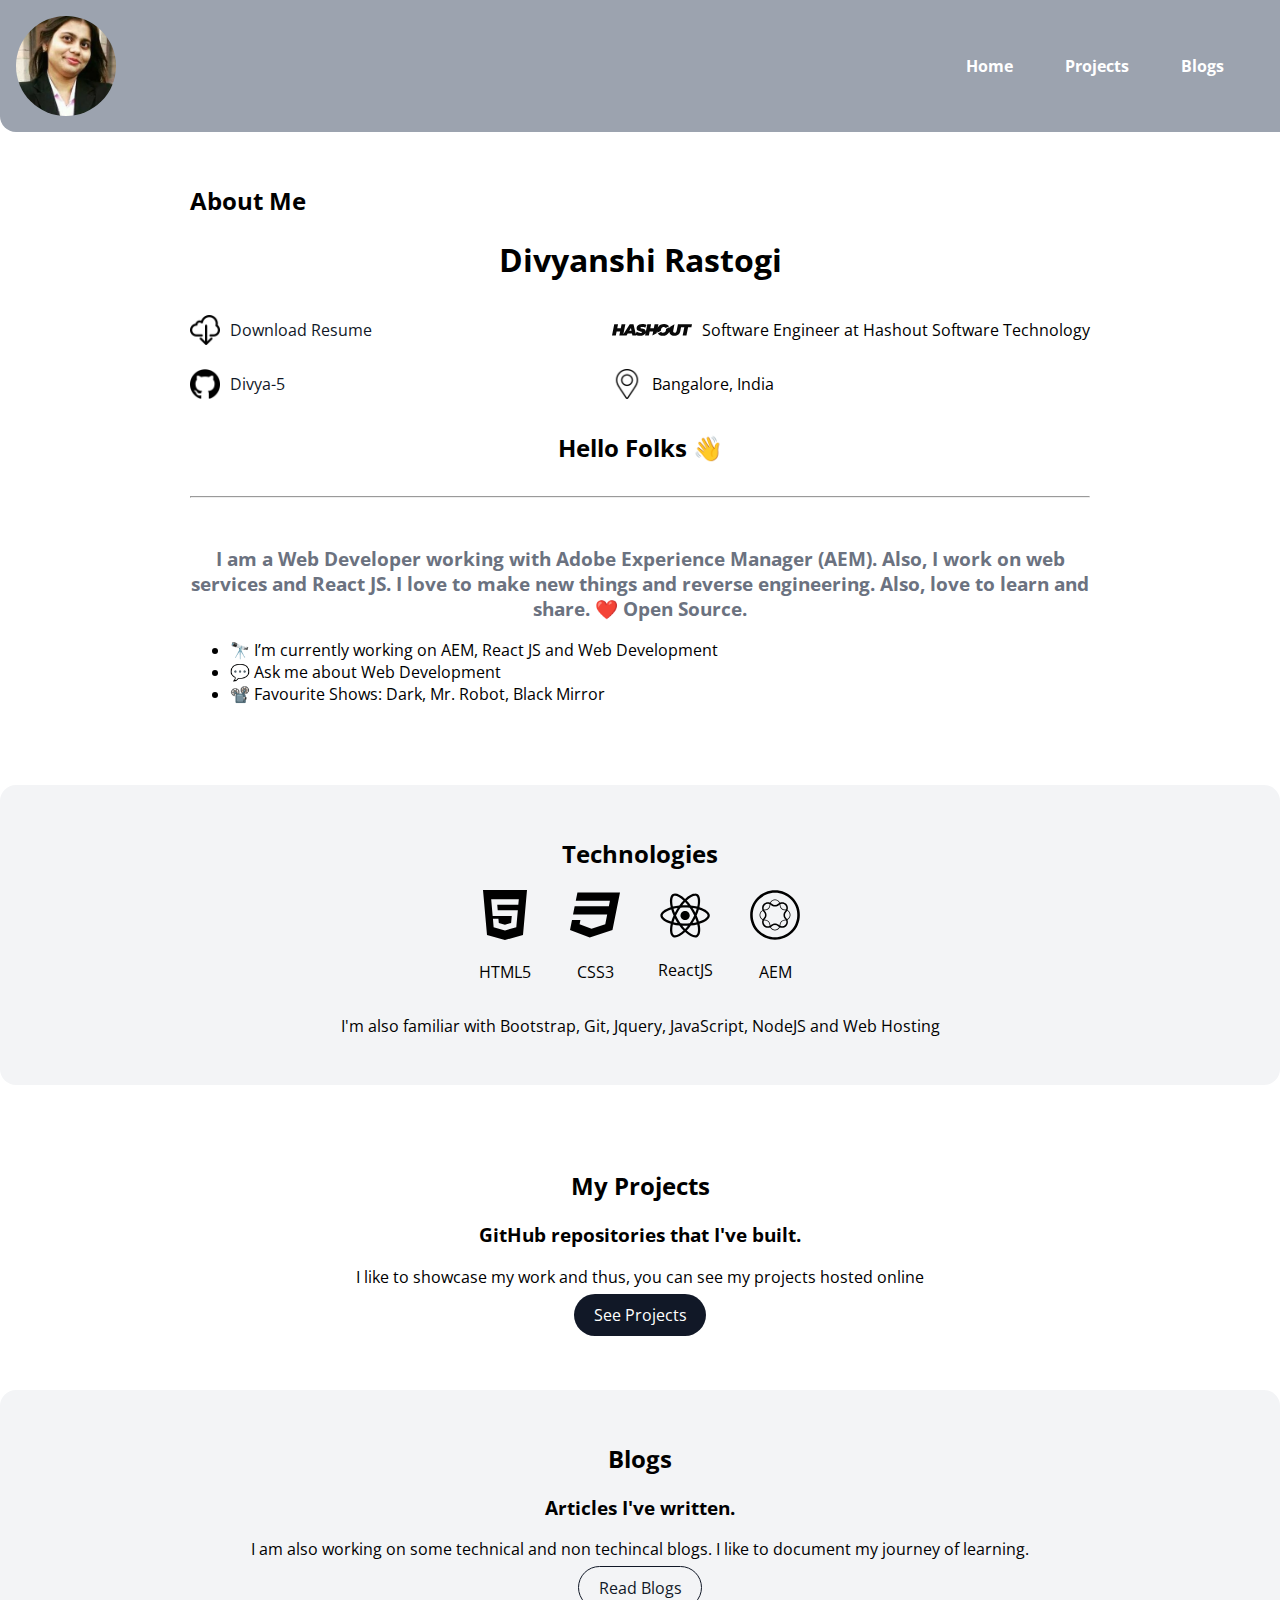
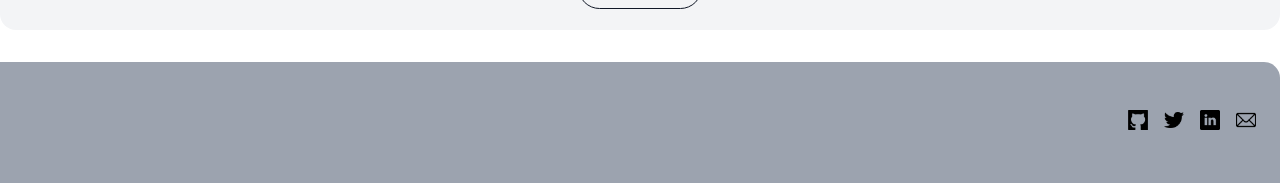
==== index.html @ 8a12d300 "portfoliopage.html" ====
<!DOCTYPE html>
<html lang="en">

<head>
  <meta charset="UTF-8">
  <meta http-equiv="X-UA-Compatible" content="IE=edge">
  <meta name="viewport" content="width=device-width, initial-scale=1.0">
  <title>Divyanshi Rastogi portfolio</title>
  <link href="styles.css" rel="stylesheet" />
</head>

<body>
  <nav class="navigation container">
    <div class="nav-brand">
      <img class="author-img" src="images/1590355480442.jpeg" />
      <ul class="list-non-bullet nav-pills">
        <li class="list-item-inline">
          <a class="link link-active" href="/">Home</a>
        </li>
        <li class="list-item-inline">
          <a class="link" href="/projects.html">Projects</a>
        </li>
        <li class="list-item-inline">
          <a class="link" href="/blogs.html">Blogs</a>
        </li>
      </ul>
    </div>
  </nav>
  <header class="hero container-center">
    <div class="about-me">
      <h2>About Me</h2>
      <h1>Divyanshi Rastogi</h1>
      <div class="flex-containers">
        <div class="details-section">
          <a href="">
          <div class="flex-container">
            <img class="icon" src="images/cloud-computing.png">
            <p>Download Resume</p>
          </div>
        </a>
        <a href="https://github.com/Divya-5">
          <div class="flex-container">
            <img class="icon" src="images/github (1).png">
            <p>Divya-5</p>
          </div>
        </a>
        </div>
        <div class="work-section">
          <div class="flex-container">
            <img class="iconr" src="images/logo.svg">
            <p> Software Engineer at Hashout Software Technology</p>
          </div>
          <div class="flex-container">
            <img class="icon" src="images/pin (1).png">
            <p>Bangalore, India</p>
          </div>
        </div>
      </div>

    </div>
    <h2 class="folk-heading"> Hello Folks 👋</h2>
    <hr>
    <h3 class="hero-heading">
      I am a Web Developer working with Adobe Experience Manager (AEM). Also, I work on web services and React JS. I
      love to make new things and reverse engineering. Also, love to learn and share. ❤️ Open Source.
    </h3>
    <ul>
      <li>
        🔭 I’m currently working on AEM, React JS and Web Development
      </li>
      <li>💬 Ask me about Web Development </li>
      <li>📽️ Favourite Shows: Dark, Mr. Robot, Black Mirror</li>
    </ul>
  </header>
  <section class="section ow">
    <div class="container container-center">
      <h2>Technologies</h2>
      <div class="skill-set">
        <div>
          <img src="images/html_black.svg">
          <p>HTML5</p>
        </div>
        <div>
          <img src="images/css_black.svg">
          <p>CSS3</p>
        </div>
        <div>
          <img src="images/react_black.svg">
          <p>ReactJS</p>
        </div>
        <div>
          <img src="images/aem_black.svg">
          <p>AEM</p>
        </div>
      </div>
      <p>
        I'm also familiar with
        Bootstrap, Git, Jquery, JavaScript, NodeJS and
        Web Hosting
      </p>
    </div>
  </section>
  <section class="section">
    <div class="container container-center">
      <h2>My Projects</h2>
      <h3>GitHub repositories that I've built.</h3>
      <p>
        I like to showcase my work and thus, you can see my projects hosted
        online
      </p>
      <a class="link link-primary" href="/projects.html">See Projects</a>
    </div>
  </section>
  <section class="section ow">
    <div class="container container-center">
      <h2>Blogs</h2>
      <h3>Articles I've written.</h3>
      <p>
        I am also working on some technical and non techincal blogs. I like to
        document my journey of learning.
      </p>
      <a class="link link-secondary" href="/blogs.html">Read Blogs</a>
    </div>
  </section>

  <footer class="footer container">
    <ul class="list-non-bullet">
      <li class="list-item-inline">
        <a class="link" href="https://github.com/Divya-5">
          <img class="icons" src="images/github-logo-silhouette-in-a-square.png" />
        </a>
      </li>
      <li class="list-item-inline">
        <a class="link" href="https://twitter.com/DivyanshiR">
          <img class="icons" src="images/twitter.png" />
        </a>
      </li>
      <li class="list-item-inline">
        <a class="link" href="https://www.linkedin.com/in/divya5rastogi/">
          <img class="icons" src="images/linkedin (1).png" />
        </a>
      </li>
      <li class="list-item-inline">
        <a class="link" href="mailto: divyanshi.rastogi001@gmail.com">
          <img class="icons" src="images/mail.png" />
        </a>
      </li>
    </ul>
  </footer>
</body>

</html>
---- styles.css ----
@import url('https://fonts.googleapis.com/css2?family=Open+Sans:wght@400;700&display=swap');

:root {
  --primary-color: #111827;
  --off-white: #f3f4f6;
  --dark-gray: #6b7280;
  --white-color: #ffffff;
  --grey-color: #9ca3af;
}

body {
  font-family: 'Open Sans', sans-serif;
  margin: 0px auto;
  width: 100%;
}

hr {
  margin: 2rem 0rem;
}

/** spaces **/

.margin-md {
  margin: 2rem;
}

/** container **/
.container {
  padding: 0rem 1rem;
}

.container-center {
  max-width: 900px;
  width: 100%;
  margin: auto;
}

/** links **/
.link {
  box-sizing: border-box;
  text-decoration: none;
  padding: 0.5rem 1rem;
}

.link-primary {
  max-width: 140px;
  padding: 0.6rem 1.2rem;
  background-color: var(--primary-color);
  color: #fff;
  margin: 1rem auto;
  border-radius: 2rem;
}

.link-secondary {
  max-width: 140px;
  margin: 1rem;
  padding: 0.6rem 1.2rem;
  border-radius: 2rem;
  border: 1px solid var(--primary-color);
  color: var(--primary-color);
}

/** lists **/

.list-non-bullet {
  list-style: none;
  padding-inline-start: 0px;
}

.list-item-inline {
  display: inline;
  padding: 0rem 0.5rem;
}

/** look into BEM naming convention for CSS **/


/** navigation **/

.navigation {
  background-color: var(--grey-color);
  color: white;
  padding: 1rem;
  border-bottom-left-radius: 1rem;
}

.navigation .nav-brand {
  font-weight: bold;
  display: flex;
  justify-content: space-between;
  align-items: center;
}

.author-img {
  display: none;
}

.nav-brand a {
  text-decoration: none;
  color: inherit;
}

.navigation .nav-pills {
  text-align: right;
  margin: 0.6rem 1rem;
}

.navigation .link {
  color: white;
}

.navigation .link-active {
  font-weight: bold;
}

/** header **/
.hero {
  padding: 2rem;
}

.about-me h2{
  text-align: left;
}

.flex-container {
  display: flex;
  align-items: center;
  align-content: center;
}

.icons {
  width: 20px;
}

.icon {
  width: 30px;
}

.iconr {
  width: 30px;
}

.flex-container p {
  margin-left: 10px;
}

.folk-heading{
  text-align: center;
}

.hero .hero-heading {
  text-align: center;
  padding-top: 1rem;
  color: var(--dark-gray);
  max-width: 900px;
}

.hero h1 {
  text-align: center;
}

.details-section a {
  text-decoration: none;
  color: var(--primary-color);
}
/** sections **/

.section {
  padding: 2rem;
  margin: 2rem 0;
  border-radius: 1rem;
  text-align: center;
}

.skill-set {
  display: flex;
  justify-content: center;
  align-items: center;
  align-content: center;
}

.skill-set img {
  width: 50px;
  padding: 0 20px;
}

.ow {
  background-color: var(--off-white);
}

/** footers **/

.footer {
  background-color: var(--grey-color);
  padding: 2rem 1rem;
  text-align: center;
  color: black;
  border-top-right-radius: 1rem;
}

.footer .link {
  color: black;
  font-size: 16px;
  padding: 0;
}


.footer ul {
  padding-inline-start: 0px;
  display: flex;
  justify-content: space-around;
  align-items: center;
  align-content: center;
}

/** projects **/
.showcase-list {
  /* padding: 2rem; */
  padding: 2rem;
  border-radius: 1rem;
  text-align: center;
  margin: 3rem auto;
}
.showcase-list h1 {
  margin: 0.5rem;
}

.showcase-list p {
  padding-bottom: 1rem;
}

/** blogs **/

.showcase-blog {
  padding-bottom: 6rem;
}

@media (max-width: 900px) {
  body {
    width: 100%;
  }

  .list-item-inline {
    display: inline;
    padding: 0rem;
  }

  .container-center {
    width: auto;
  }

  .link-primary {
    display: block;
  }
}
@media (min-width: 767px) {
  .flex-containers {
    display: flex;
    align-items: center;
    align-content: center;
    justify-content: space-between;
  }
  .iconr {
    width: 80px;
  }
  .author-img {
    border-radius: 50%;
    width: 100px;
    display: block;
  }
}
@media (min-width: 992px) {
  .footer ul {
    padding-inline-start: 0px;
    display: flex;
    justify-content: flex-end;
    align-items: center;
    align-content: center;
  }
}
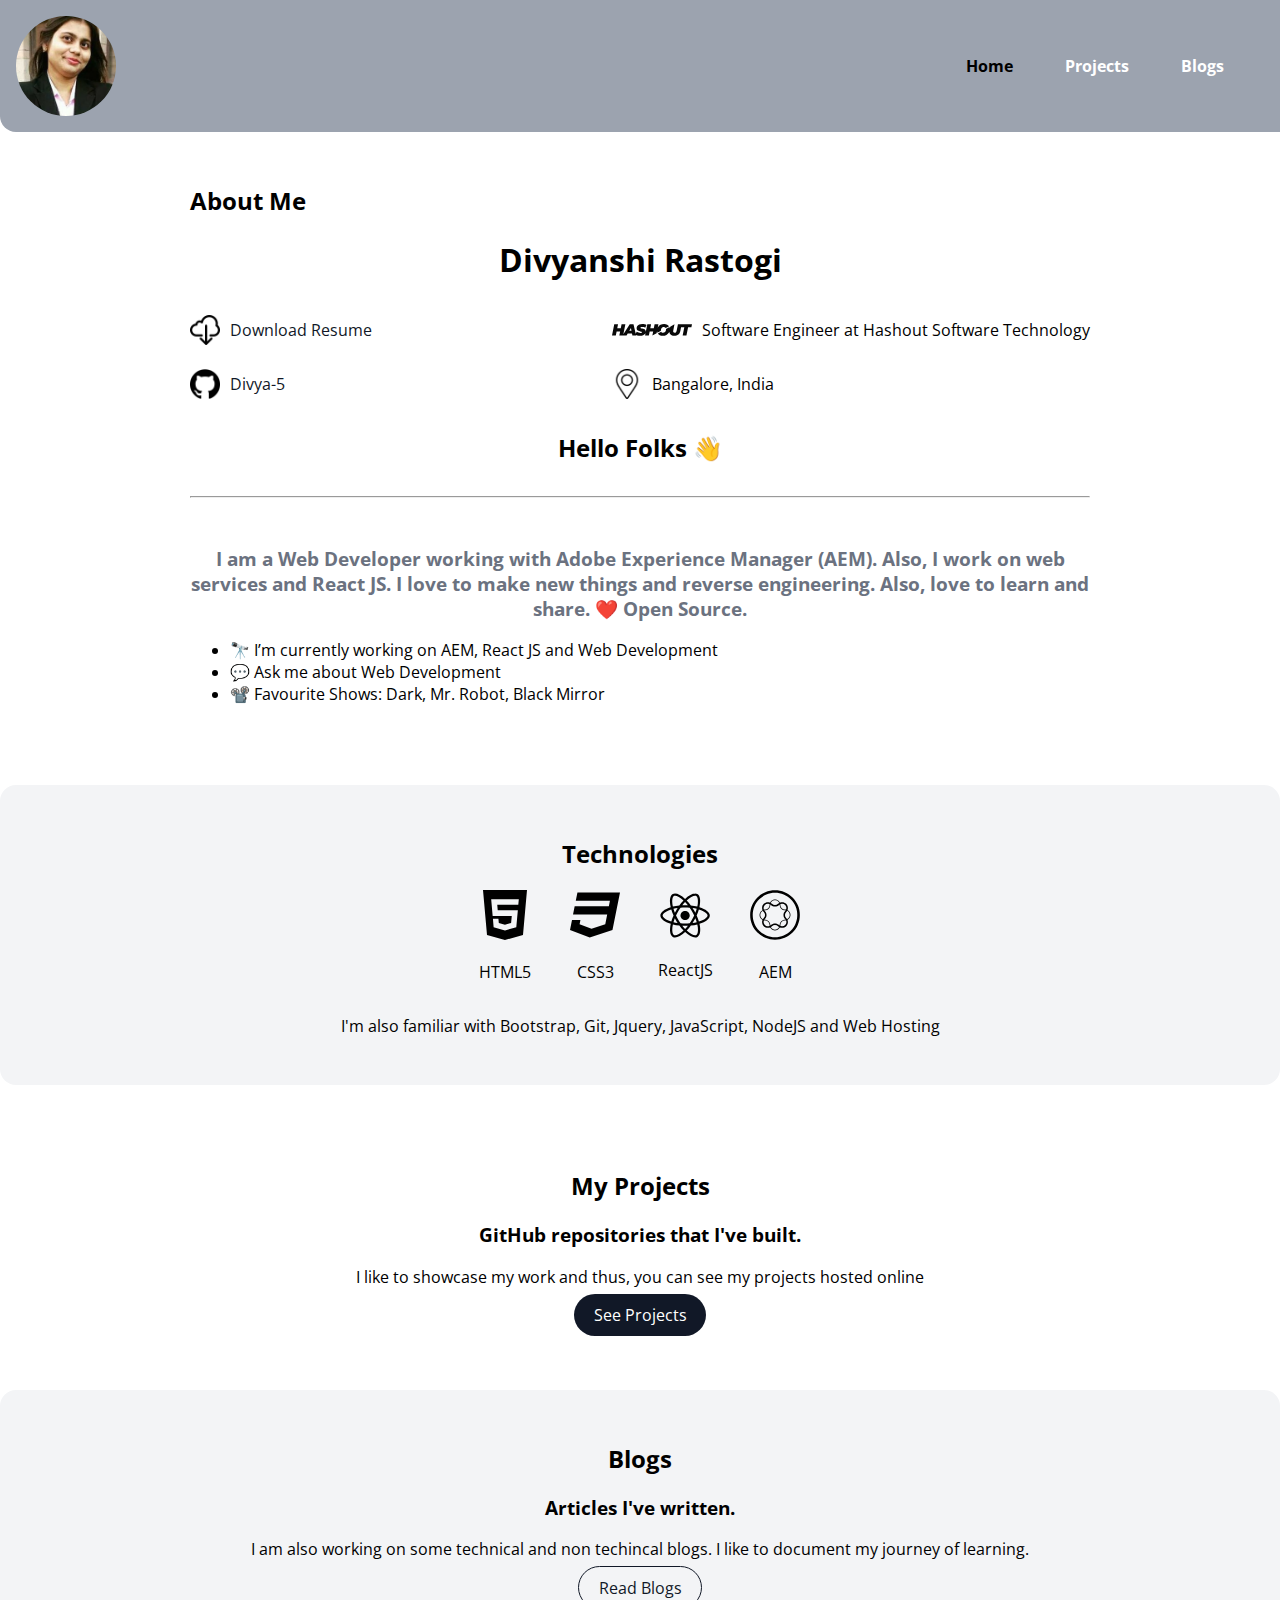
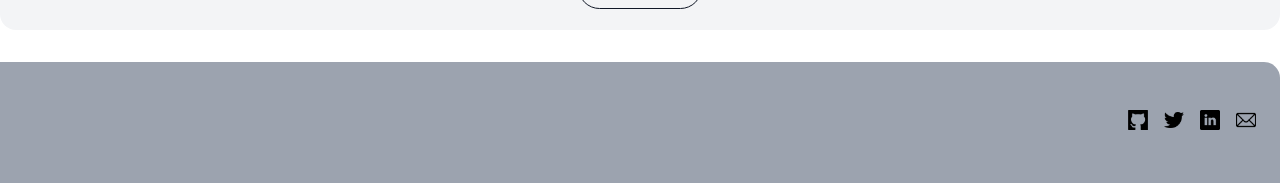
==== commit 71ea4a01: "pages added for project,blog , blog-page" ====
--- a/index.html
+++ b/index.html
@@ -12,16 +12,16 @@
 <body>
   <nav class="navigation container">
     <div class="nav-brand">
-      <img class="author-img" src="images/1590355480442.jpeg" />
+      <img class="author-img" src="images/divyanshi.jpeg"  alt="divyanshi-img" />
       <ul class="list-non-bullet nav-pills">
         <li class="list-item-inline">
-          <a class="link link-active" href="/">Home</a>
+          <a class="link link-active" href="/" target="_blank">Home</a>
         </li>
         <li class="list-item-inline">
-          <a class="link" href="/projects.html">Projects</a>
+          <a class="link" href="/projects.html" target="_blank">Projects</a>
         </li>
         <li class="list-item-inline">
-          <a class="link" href="/blogs.html">Blogs</a>
+          <a class="link" href="/blogs.html" target="_blank">Blogs</a>
         </li>
       </ul>
     </div>
@@ -32,26 +32,26 @@
       <h1>Divyanshi Rastogi</h1>
       <div class="flex-containers">
         <div class="details-section">
-          <a href="">
+          <a href="" target="_blank">
           <div class="flex-container">
-            <img class="icon" src="images/cloud-computing.png">
+            <img class="icon" src="images/cloud-computing.png" alt="resume-icon">
             <p>Download Resume</p>
           </div>
         </a>
-        <a href="https://github.com/Divya-5">
+        <a href="https://github.com/Divya-5" target="_blank">
           <div class="flex-container">
-            <img class="icon" src="images/github (1).png">
+            <img class="icon" src="images/github (1).png"  alt="github-icon">
             <p>Divya-5</p>
           </div>
         </a>
         </div>
         <div class="work-section">
           <div class="flex-container">
-            <img class="iconr" src="images/logo.svg">
+            <img class="iconr" src="images/logo.svg" alt="company-icon">
             <p> Software Engineer at Hashout Software Technology</p>
           </div>
           <div class="flex-container">
-            <img class="icon" src="images/pin (1).png">
+            <img class="icon" src="images/pin (1).png" alt="location-icon">
             <p>Bangalore, India</p>
           </div>
         </div>
@@ -77,19 +77,19 @@
       <h2>Technologies</h2>
       <div class="skill-set">
         <div>
-          <img src="images/html_black.svg">
+          <img src="images/html_black.svg" alt="html-icon">
           <p>HTML5</p>
         </div>
         <div>
-          <img src="images/css_black.svg">
+          <img src="images/css_black.svg" alt="css-icon">
           <p>CSS3</p>
         </div>
         <div>
-          <img src="images/react_black.svg">
+          <img src="images/react_black.svg" alt="react-icon">
           <p>ReactJS</p>
         </div>
         <div>
-          <img src="images/aem_black.svg">
+          <img src="images/aem_black.svg" alt="aem-icon">
           <p>AEM</p>
         </div>
       </div>
@@ -108,7 +108,7 @@
         I like to showcase my work and thus, you can see my projects hosted
         online
       </p>
-      <a class="link link-primary" href="/projects.html">See Projects</a>
+      <a class="link link-primary" href="/projects.html" target="_blank">See Projects</a>
     </div>
   </section>
   <section class="section ow">
@@ -119,30 +119,30 @@
         I am also working on some technical and non techincal blogs. I like to
         document my journey of learning.
       </p>
-      <a class="link link-secondary" href="/blogs.html">Read Blogs</a>
+      <a class="link link-secondary" href="/blogs.html" target="_blank">Read Blogs</a>
     </div>
   </section>
 
   <footer class="footer container">
     <ul class="list-non-bullet">
       <li class="list-item-inline">
-        <a class="link" href="https://github.com/Divya-5">
-          <img class="icons" src="images/github-logo-silhouette-in-a-square.png" />
+        <a class="link" href="https://github.com/Divya-5" target="_blank">
+          <img class="icons" src="images/github-logo-silhouette-in-a-square.png" alt="github-icon"/>
         </a>
       </li>
       <li class="list-item-inline">
-        <a class="link" href="https://twitter.com/DivyanshiR">
-          <img class="icons" src="images/twitter.png" />
+        <a class="link" href="https://twitter.com/DivyanshiR" target="_blank">
+          <img class="icons" src="images/twitter.png"  alt="twitter-icon" />
         </a>
       </li>
       <li class="list-item-inline">
-        <a class="link" href="https://www.linkedin.com/in/divya5rastogi/">
-          <img class="icons" src="images/linkedin (1).png" />
+        <a class="link" href="https://www.linkedin.com/in/divya5rastogi/" target="_blank">
+          <img class="icons" src="images/linkedin (1).png" alt="linkedin-icon" />
         </a>
       </li>
       <li class="list-item-inline">
-        <a class="link" href="mailto: divyanshi.rastogi001@gmail.com">
-          <img class="icons" src="images/mail.png" />
+        <a class="link" href="mailto: divyanshi.rastogi001@gmail.com" target="_blank">
+          <img class="icons" src="images/mail.png"   alt="mail-icon"/>
         </a>
       </li>
     </ul>
--- a/styles.css
+++ b/styles.css
@@ -111,6 +111,7 @@
 
 .navigation .link-active {
   font-weight: bold;
+  color:black
 }
 
 /** header **/
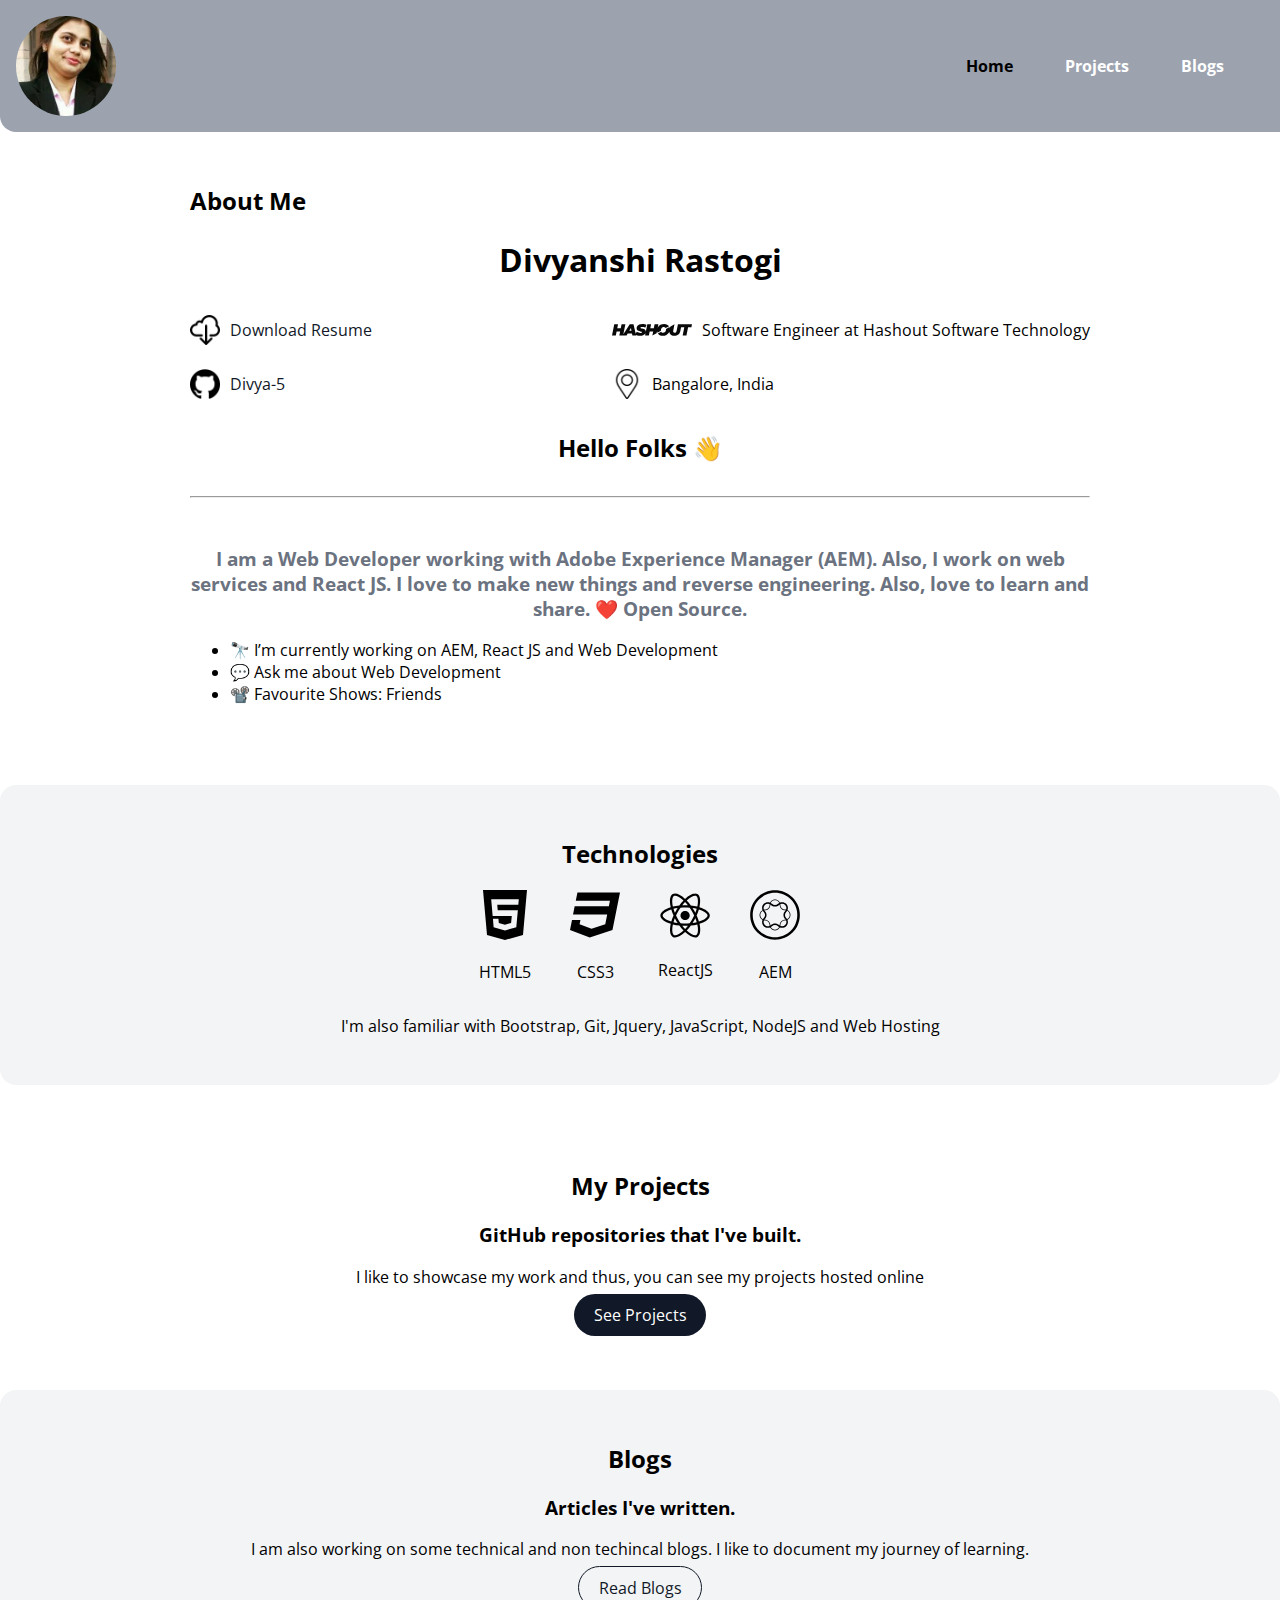
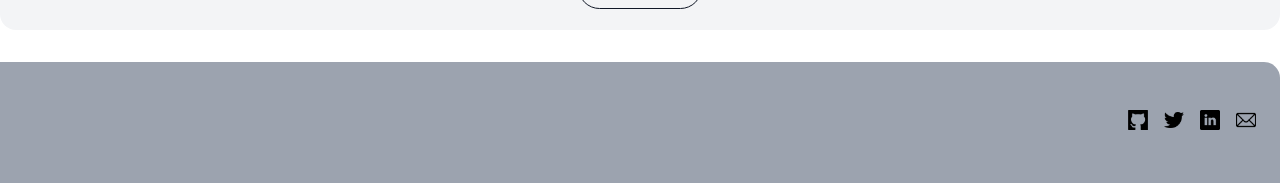
==== commit ea419e7f: "remove series" ====
--- a/index.html
+++ b/index.html
@@ -69,7 +69,7 @@
         🔭 I’m currently working on AEM, React JS and Web Development
       </li>
       <li>💬 Ask me about Web Development </li>
-      <li>📽️ Favourite Shows: Dark, Mr. Robot, Black Mirror</li>
+      <li>📽️ Favourite Shows: Friends</li>
     </ul>
   </header>
   <section class="section ow">
--- a/styles.css
+++ b/styles.css
@@ -6,6 +6,7 @@
   --dark-gray: #6b7280;
   --white-color: #ffffff;
   --grey-color: #9ca3af;
+  --black-color: black;
 }
 
 body {
@@ -46,7 +47,7 @@
   max-width: 140px;
   padding: 0.6rem 1.2rem;
   background-color: var(--primary-color);
-  color: #fff;
+  color: var(--white-color);
   margin: 1rem auto;
   border-radius: 2rem;
 }
@@ -76,10 +77,9 @@
 
 
 /** navigation **/
-
 .navigation {
   background-color: var(--grey-color);
-  color: white;
+  color: var(--white-color);
   padding: 1rem;
   border-bottom-left-radius: 1rem;
 }
@@ -106,15 +106,18 @@
 }
 
 .navigation .link {
-  color: white;
+  color: var(--white-color);
 }
 
 .navigation .link-active {
   font-weight: bold;
-  color:black
+  color:var(--black-color);
 }
 
 /** header **/
+.showcase-blog-img{
+  text-align: center;
+}
 .hero {
   padding: 2rem;
 }
@@ -200,7 +203,7 @@
 }
 
 .footer .link {
-  color: black;
+  color:var(--black-color);
   font-size: 16px;
   padding: 0;
 }
@@ -279,3 +282,4 @@
     align-content: center;
   }
 }
+
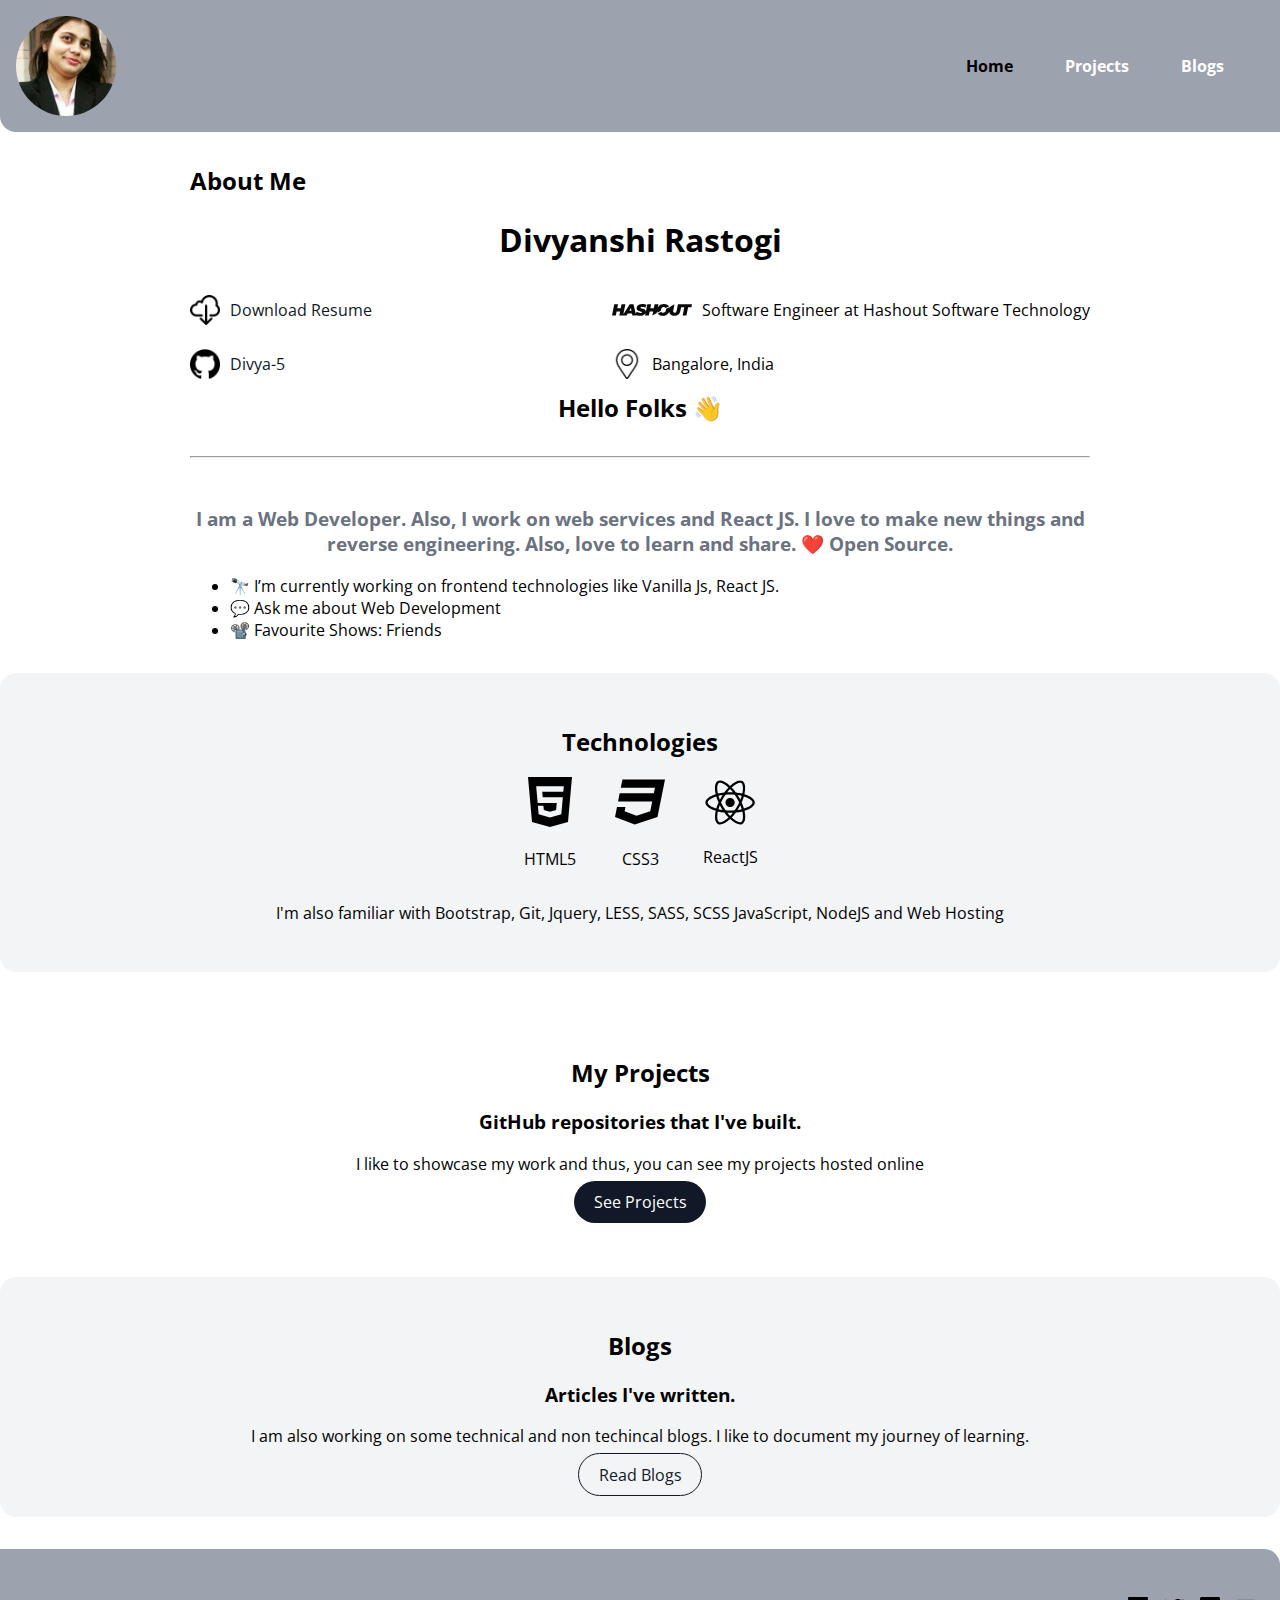
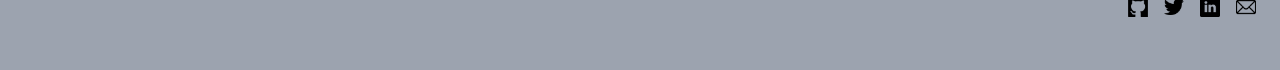
==== commit 2812cc4c: "addition of blogs" ====
--- a/index.html
+++ b/index.html
@@ -61,12 +61,12 @@
     <h2 class="folk-heading"> Hello Folks 👋</h2>
     <hr>
     <h3 class="hero-heading">
-      I am a Web Developer working with Adobe Experience Manager (AEM). Also, I work on web services and React JS. I
+      I am a Web Developer. Also, I work on web services and React JS. I
       love to make new things and reverse engineering. Also, love to learn and share. ❤️ Open Source.
     </h3>
     <ul>
       <li>
-        🔭 I’m currently working on AEM, React JS and Web Development
+        🔭 I’m currently working on frontend technologies like Vanilla Js, React JS.
       </li>
       <li>💬 Ask me about Web Development </li>
       <li>📽️ Favourite Shows: Friends</li>
@@ -88,14 +88,10 @@
           <img src="images/react_black.svg" alt="react-icon">
           <p>ReactJS</p>
         </div>
-        <div>
-          <img src="images/aem_black.svg" alt="aem-icon">
-          <p>AEM</p>
-        </div>
       </div>
       <p>
         I'm also familiar with
-        Bootstrap, Git, Jquery, JavaScript, NodeJS and
+        Bootstrap, Git, Jquery, LESS, SASS, SCSS JavaScript, NodeJS and
         Web Hosting
       </p>
     </div>
--- a/styles.css
+++ b/styles.css
@@ -75,7 +75,6 @@
 
 /** look into BEM naming convention for CSS **/
 
-
 /** navigation **/
 .navigation {
   background-color: var(--grey-color);
@@ -111,18 +110,24 @@
 
 .navigation .link-active {
   font-weight: bold;
-  color:var(--black-color);
+  color: var(--black-color);
 }
 
 /** header **/
-.showcase-blog-img{
-  text-align: center;
-}
+.showcase-blog-img {
+  text-align: center;
+}
+
+.icomoon-one {
+  width: 100%;
+  margin: 20px 0;
+}
+
 .hero {
-  padding: 2rem;
-}
-
-.about-me h2{
+  padding-top: 2rem;
+}
+
+.about-me h2 {
   text-align: left;
 }
 
@@ -148,7 +153,7 @@
   margin-left: 10px;
 }
 
-.folk-heading{
+.folk-heading {
   text-align: center;
 }
 
@@ -157,6 +162,10 @@
   padding-top: 1rem;
   color: var(--dark-gray);
   max-width: 900px;
+}
+
+.hero h2 {
+  margin: 0;
 }
 
 .hero h1 {
@@ -203,12 +212,11 @@
 }
 
 .footer .link {
-  color:var(--black-color);
+  color: var(--black-color);
   font-size: 16px;
   padding: 0;
 }
 
-
 .footer ul {
   padding-inline-start: 0px;
   display: flex;
@@ -219,14 +227,15 @@
 
 /** projects **/
 .showcase-list {
-  /* padding: 2rem; */
+  border-radius: 1rem;
+  text-align: center;
+  margin: 3rem auto;
+}
+.showcase-lists{
   padding: 2rem;
-  border-radius: 1rem;
-  text-align: center;
-  margin: 3rem auto;
-}
-.showcase-list h1 {
-  margin: 0.5rem;
+}
+.showcase-list h2 {
+  margin: 0;
 }
 
 .showcase-list p {
@@ -257,6 +266,7 @@
     display: block;
   }
 }
+
 @media (min-width: 767px) {
   .flex-containers {
     display: flex;
@@ -273,6 +283,7 @@
     display: block;
   }
 }
+
 @media (min-width: 992px) {
   .footer ul {
     padding-inline-start: 0px;
@@ -282,4 +293,3 @@
     align-content: center;
   }
 }
-
